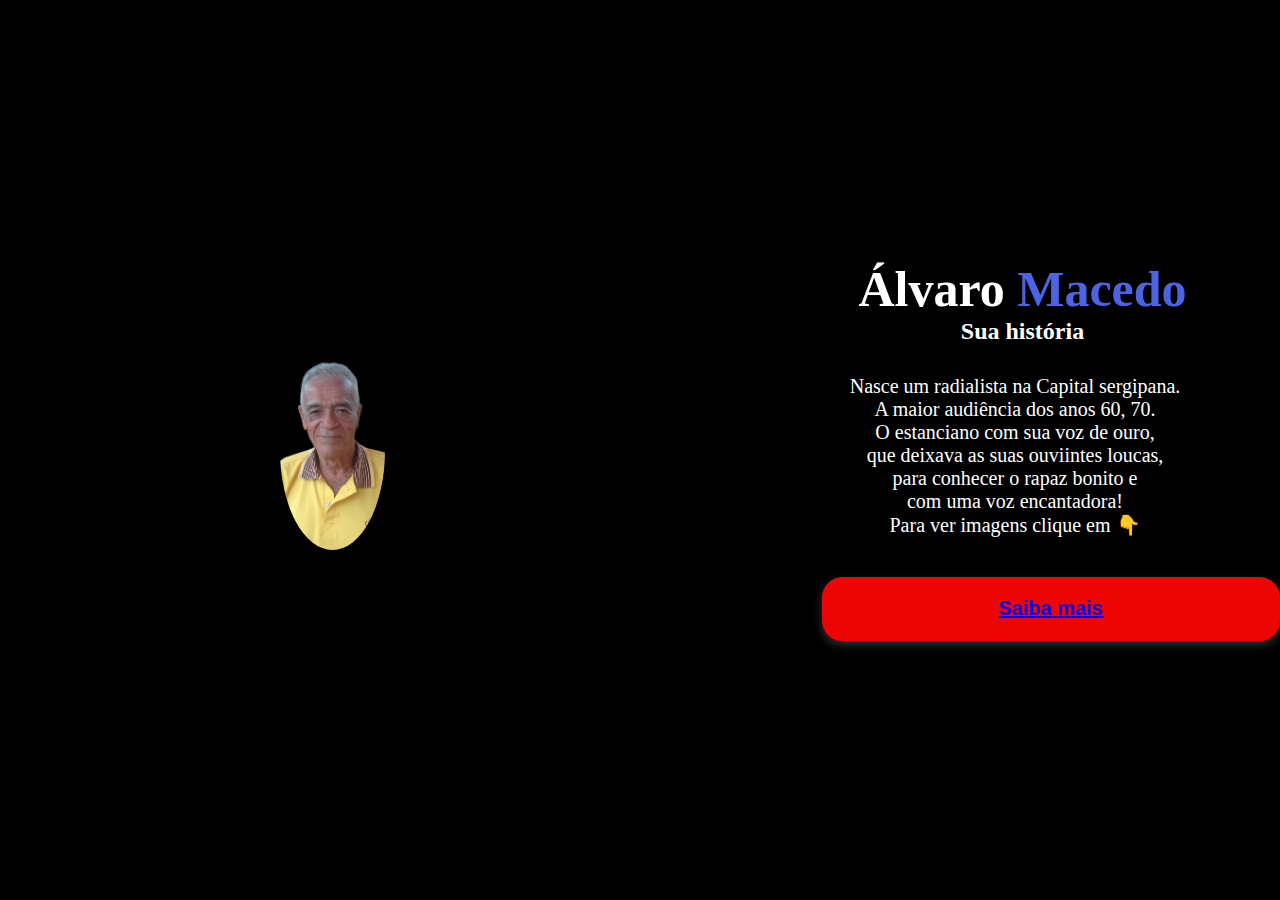
==== index.html @ 20ffce62 "Initial commit" ====
<!DOCTYPE html>
<html lang="pt-BR">

<head>
    <meta charset="UTF-8">
    <meta http-equiv="X-UA-Compatible" content="IE-edge" />
    <meta name="viewport" content="width=device-width, initial-scale=1.0">
    <link rel="stylesheet" href="style.css">
    <title>Site responsivo</title>
</head>

<body>
    
    <div>
            <div>
                <img src="./img/Alvaro Macedo.jpeg" id="foto-pai" alt="Foto">
            </div>

        <section>
            <h1>Álvaro <span>Macedo</span></h1>
            <h2>Sua história</h2>
            <p>Nasce um radialista na Capital sergipana.
                <br> A maior audiência dos anos 60, 70.
                <br> O estanciano com sua voz de ouro,
                <br> que deixava as suas ouviintes loucas, <br>
                para conhecer o rapaz bonito e 
                <br> com uma voz encantadora! <br>
                Para ver imagens clique em 👇
            </p>
            
            
            <button><a href="pag02.html"target="_blank">Saiba mais</a></button>
        </section>
    </div>
</body>

</html>
---- style.css ----
* {
    margin: 0;
    padding: 0;
    box-sizing: border-box;
}

div {
    height: 100vh;
    width: 100vw;
    display: flex;
    align-items: center;
    justify-content: center;
}

body {
    background-color: black;
}



h1 {
    color: white;
    font-size: 50px;
    text-align: center;
}
h1 span {

    color: rgb(76, 99, 226);
}

h2 {
    color: white;
    text-align: center;
}

p {
    margin-top: 30px;
    color: white;
    font-size: 20px;
    width: 500px;
    text-align: center;
}


section{
    margin-left: 100px;
}

img {
    height: 200px;
    height: 200px;
    border-radius: 50%;
    left: 50px;
}

button {
    margin-top: 40px;
    margin-left: 57px;
    background: rgb(236, 5, 5);
    border-radius: 20.5px;
    color: black;
    font-size: 20px;
    width: 458px;
    height: 64px;
    border: none;
    font-weight: 700;
    filter:drop-shadow(0px 4px 4px rgba(247, 249, 250, 0.2));

}

#aracaju-frente {
   min-width: 600px;
   max-height: 300px;
   border: 1px solid black;
   border-radius: 5px;
   margin-bottom: 15px;
}

#aju-praca {
    max-height: 300px;
    max-width: 400px;
}

#titulo-dois {
    font-size: 50px;
    font-weight: 500;
}

#praca-fausto {
    min-width: 600px;
    max-height: 300px;
    border: 1px solid black;
    border-radius: 5px;
    margin-bottom: 15px;
}

#praia-atalaia {
    min-width: 600px;
    max-height: 300px;
    border: 1px solid black;
    border-radius: 5px;
}

#praia {
     min-width: 600px;
    max-height: 300px;
    border: 1px solid black;
    border-radius: 5px;
}

video {
    margin-bottom: 15px;
    min-width: 300px;
}

@media (max-width: 600px) {
    img {
        height: 150px;
        width: 200px;
    }

    div {
        flex-direction: column;
    }

    h1 {
      font-size: 50px;
    }

    h2 {
        font-size: 20px;
    }

    p {
        font-size: 18px;
    }

    section {
       margin: 0; 
    }

    button {
        height: 40px;
        width: 450px;
        font-size: 20px;
    }
}
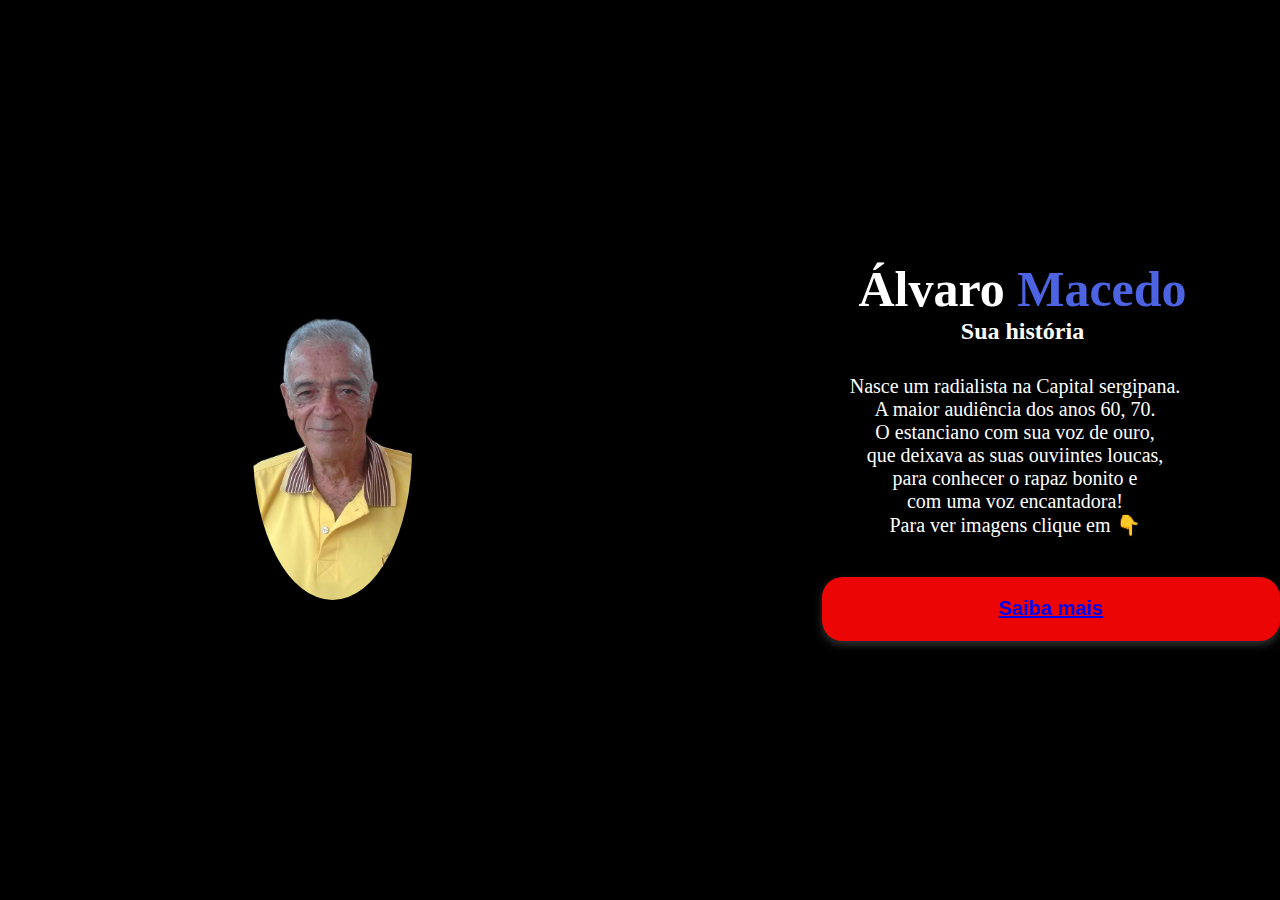
==== commit bba62bd1: "mudar" ====
--- a/index.html
+++ b/index.html
@@ -10,11 +10,11 @@
 </head>
 
 <body>
-    
+
     <div>
-            <div>
-                <img src="./img/Alvaro Macedo.jpeg" id="foto-pai" alt="Foto">
-            </div>
+        <div>
+            <img src="./img/Alvaro Macedo.jpeg" id="foto-pai" alt="Foto">
+        </div>
 
         <section>
             <h1>Álvaro <span>Macedo</span></h1>
@@ -23,13 +23,13 @@
                 <br> A maior audiência dos anos 60, 70.
                 <br> O estanciano com sua voz de ouro,
                 <br> que deixava as suas ouviintes loucas, <br>
-                para conhecer o rapaz bonito e 
+                para conhecer o rapaz bonito e
                 <br> com uma voz encantadora! <br>
                 Para ver imagens clique em 👇
             </p>
-            
-            
-            <button><a href="pag02.html"target="_blank">Saiba mais</a></button>
+
+
+            <button><a href="pag02.html" target="_blank">Saiba mais</a></button>
         </section>
     </div>
 </body>
--- a/style.css
+++ b/style.css
@@ -23,6 +23,7 @@
     font-size: 50px;
     text-align: center;
 }
+
 h1 span {
 
     color: rgb(76, 99, 226);
@@ -42,15 +43,16 @@
 }
 
 
-section{
+section {
     margin-left: 100px;
 }
 
 img {
     height: 200px;
-    height: 200px;
+    height: 300px;
     border-radius: 50%;
     left: 50px;
+    background-size: cover;
 }
 
 button {
@@ -64,16 +66,16 @@
     height: 64px;
     border: none;
     font-weight: 700;
-    filter:drop-shadow(0px 4px 4px rgba(247, 249, 250, 0.2));
+    filter: drop-shadow(0px 4px 4px rgba(247, 249, 250, 0.2));
 
 }
 
 #aracaju-frente {
-   min-width: 600px;
-   max-height: 300px;
-   border: 1px solid black;
-   border-radius: 5px;
-   margin-bottom: 15px;
+    min-width: 600px;
+    max-height: 300px;
+    border: 1px solid black;
+    border-radius: 5px;
+    margin-bottom: 15px;
 }
 
 #aju-praca {
@@ -102,10 +104,29 @@
 }
 
 #praia {
-     min-width: 600px;
+    min-width: 600px;
     max-height: 300px;
     border: 1px solid black;
     border-radius: 5px;
+}
+
+.aju {
+    max-width: 600px;
+    min-width: 200px;
+}
+
+.botao {
+    margin-top: 40px;
+    background: rgb(236, 5, 5);
+    border-radius: 20.5px;
+    color: black;
+    font-size: 20px;
+    width: 100px;
+    height: 64px;
+    border: none;
+    padding: 15px;
+    font-weight: 700;
+    
 }
 
 video {
@@ -113,9 +134,9 @@
     min-width: 300px;
 }
 
-@media (max-width: 600px) {
+@media (max-width: 700px) {
     img {
-        height: 150px;
+        height: 300px;
         width: 200px;
     }
 
@@ -124,7 +145,7 @@
     }
 
     h1 {
-      font-size: 50px;
+        font-size: 50px;
     }
 
     h2 {
@@ -136,7 +157,7 @@
     }
 
     section {
-       margin: 0; 
+        margin: 0;
     }
 
     button {
@@ -144,7 +165,10 @@
         width: 450px;
         font-size: 20px;
     }
-}
 
-
-
+    botao {
+        max-width: 600px;
+        min-width: 200px;
+        font-size: 20px;
+    }
+}